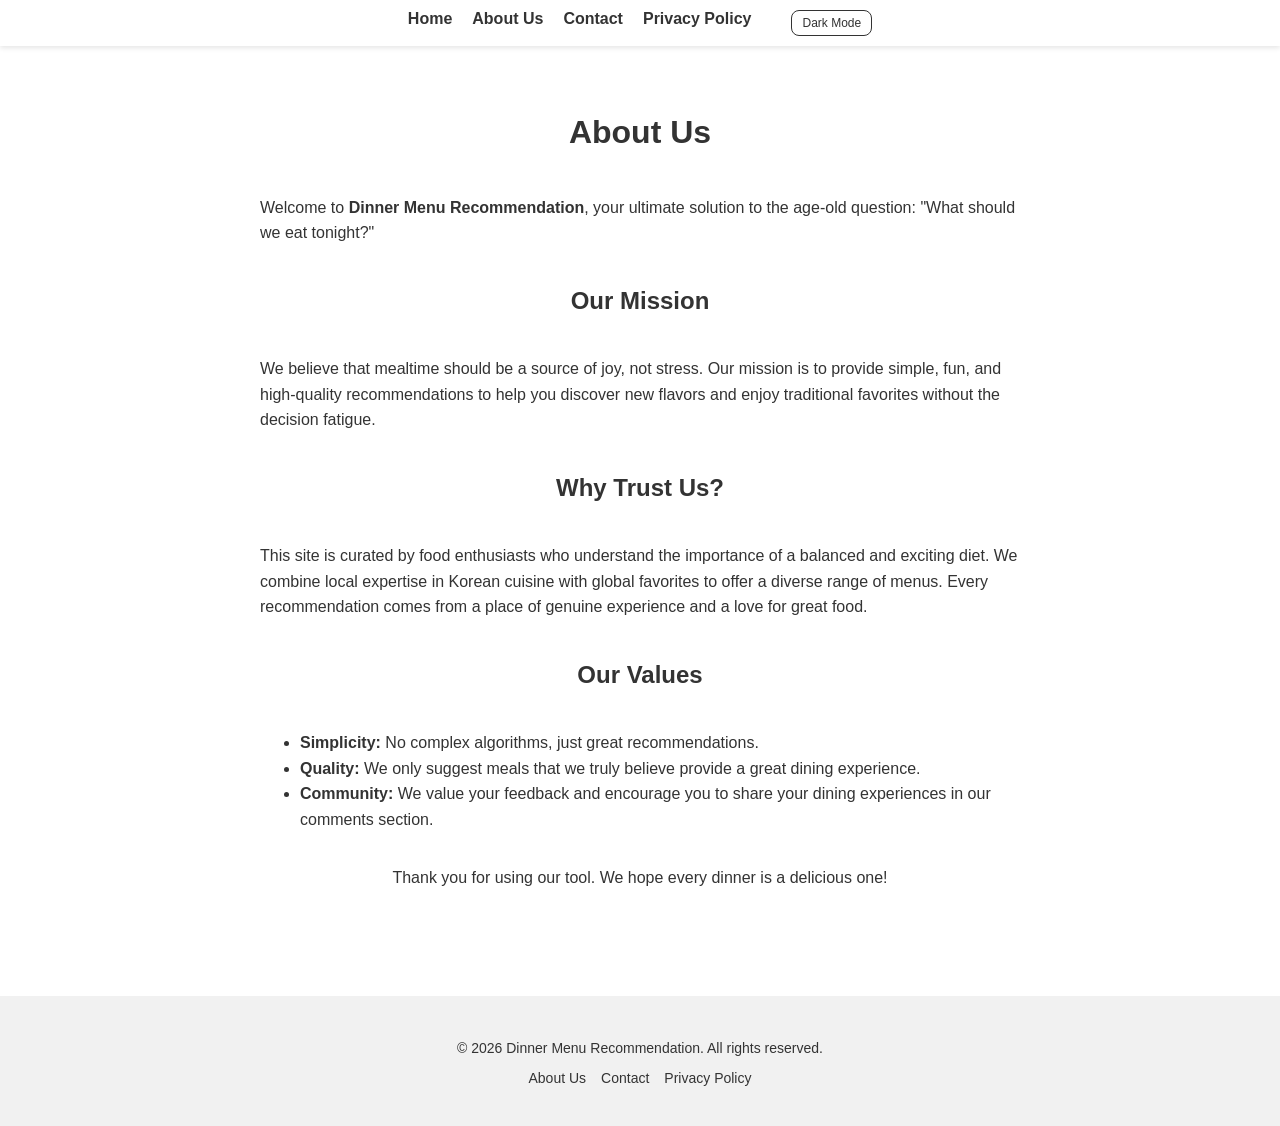
==== about.html @ 6bdd7a25 "Phase 1: Update site structure and add compliance pages for AdSense" ====
<!doctype html>
<html lang="en">
<head>
  <meta charset="UTF-8" />
  <meta name="viewport" content="width=device-width, initial-scale=1.0" />
  <title>About Us - Dinner Menu Recommendation</title>
  <link href='/style.css' rel='stylesheet'>
</head>
<body>
  <header>
    <nav>
      <ul>
        <li><a href="/">Home</a></li>
        <li><a href="/about.html">About Us</a></li>
        <li><a href="/contact.html">Contact</a></li>
        <li><a href="/privacy.html">Privacy Policy</a></li>
        <li id="theme-toggle">
          <button id="toggle-btn" onclick="toggleTheme()">Dark Mode</button>
        </li>
      </ul>
    </nav>
  </header>

  <main class="content-page">
    <h1>About Us</h1>
    <p>Welcome to <strong>Dinner Menu Recommendation</strong>, your ultimate solution to the age-old question: "What should we eat tonight?"</p>
    
    <h2>Our Mission</h2>
    <p>We believe that mealtime should be a source of joy, not stress. Our mission is to provide simple, fun, and high-quality recommendations to help you discover new flavors and enjoy traditional favorites without the decision fatigue.</p>

    <h2>Why Trust Us?</h2>
    <p>This site is curated by food enthusiasts who understand the importance of a balanced and exciting diet. We combine local expertise in Korean cuisine with global favorites to offer a diverse range of menus. Every recommendation comes from a place of genuine experience and a love for great food.</p>

    <h2>Our Values</h2>
    <ul>
      <li><strong>Simplicity:</strong> No complex algorithms, just great recommendations.</li>
      <li><strong>Quality:</strong> We only suggest meals that we truly believe provide a great dining experience.</li>
      <li><strong>Community:</strong> We value your feedback and encourage you to share your dining experiences in our comments section.</li>
    </ul>

    <p>Thank you for using our tool. We hope every dinner is a delicious one!</p>
  </main>

  <footer>
    <p>&copy; 2026 Dinner Menu Recommendation. All rights reserved.</p>
    <ul>
      <li><a href="/about.html">About Us</a></li>
      <li><a href="/contact.html">Contact</a></li>
      <li><a href="/privacy.html">Privacy Policy</a></li>
    </ul>
  </footer>

  <script defer type="text/javascript" src="/main.js"></script>
</body>
</html>
---- style.css ----
:root {
  --bg-color: #ffffff;
  --text-color: #333333;
  --card-bg: #f8f9fa;
  --button-bg: #ff6b6b;
  --button-text: #ffffff;
  --input-bg: #ffffff;
  --input-border: #cccccc;
  --nav-bg: #ffffff;
  --footer-bg: #f1f1f1;
}

[data-theme='dark'] {
  --bg-color: #1a1a1a;
  --text-color: #f0f0f0;
  --card-bg: #2d2d2d;
  --button-bg: #fa5252;
  --input-bg: #333333;
  --input-border: #444444;
  --nav-bg: #2d2d2d;
  --footer-bg: #111111;
}

body {
  font-family: 'Segoe UI', Tahoma, Geneva, Verdana, sans-serif;
  display: flex;
  flex-direction: column;
  align-items: center;
  justify-content: flex-start;
  min-height: 100vh;
  margin: 0;
  padding: 0;
  background-color: var(--bg-color);
  color: var(--text-color);
  transition: background-color 0.3s, color 0.3s;
  text-align: center;
}

/* Header & Navigation */
header {
  width: 100%;
  background-color: var(--nav-bg);
  box-shadow: 0 2px 5px rgba(0,0,0,0.1);
  position: sticky;
  top: 0;
  z-index: 1000;
  padding: 10px 0;
}

nav ul {
  list-style: none;
  padding: 0;
  margin: 0;
  display: flex;
  justify-content: center;
  gap: 20px;
}

nav a {
  text-decoration: none;
  color: var(--text-color);
  font-weight: bold;
  font-size: 16px;
  transition: color 0.2s;
}

nav a:hover {
  color: var(--button-bg);
}

main {
  flex: 1;
  width: 100%;
  display: flex;
  flex-direction: column;
  align-items: center;
  padding: 40px 20px;
  box-sizing: border-box;
}

h1, h2 {
  margin-bottom: 20px;
}

#menu-display {
  background-color: var(--card-bg);
  padding: 30px;
  border-radius: 15px;
  box-shadow: 0 4px 15px rgba(0,0,0,0.1);
  margin-bottom: 30px;
  min-width: 300px;
  max-width: 600px;
  transition: background-color 0.3s;
}

#menu-text {
  font-size: 24px;
  font-weight: bold;
  margin: 0;
}

button {
  padding: 12px 25px;
  font-size: 18px;
  cursor: pointer;
  background-color: var(--button-bg);
  color: var(--button-text);
  border: none;
  border-radius: 8px;
  transition: transform 0.1s, opacity 0.2s, background-color 0.3s;
  box-shadow: 0 4px 6px rgba(0,0,0,0.1);
}

button:hover {
  opacity: 0.9;
  transform: translateY(-2px);
}

button:active {
  transform: translateY(0);
}

#theme-toggle {
  margin-left: 20px;
}

#toggle-btn {
  background-color: transparent;
  color: var(--text-color);
  border: 1px solid var(--text-color);
  padding: 5px 10px;
  font-size: 12px;
  box-shadow: none;
}

#toggle-btn:hover {
  background-color: var(--text-color);
  color: var(--bg-color);
}

/* Partnership Form Styles */
#partnership {
  width: 90%;
  max-width: 500px;
  margin-top: 20px;
}

#form-container {
  background-color: var(--card-bg);
  padding: 30px;
  border-radius: 15px;
  box-shadow: 0 4px 15px rgba(0,0,0,0.1);
  text-align: left;
}

.form-group {
  margin-bottom: 20px;
}

.form-group label {
  display: block;
  margin-bottom: 8px;
  font-weight: bold;
}

.form-group input, 
.form-group textarea {
  width: 100%;
  padding: 12px;
  border: 1px solid var(--input-border);
  border-radius: 8px;
  background-color: var(--input-bg);
  color: var(--text-color);
  font-size: 16px;
  box-sizing: border-box;
}

.form-group input:focus, 
.form-group textarea:focus {
  outline: none;
  border-color: var(--button-bg);
}

#partnership button {
  width: 100%;
}

/* Comments Section Styles */
#comments {
  width: 90%;
  max-width: 800px;
  margin-top: 20px;
  padding-bottom: 50px;
  text-align: left;
}

#comments h2 {
  text-align: center;
}

#disqus_thread {
  background-color: var(--card-bg);
  padding: 20px;
  border-radius: 15px;
  transition: background-color 0.3s;
}

/* Footer Styles */
footer {
  width: 100%;
  background-color: var(--footer-bg);
  padding: 30px 0;
  margin-top: 50px;
  font-size: 14px;
}

footer ul {
  list-style: none;
  padding: 0;
  margin: 10px 0;
  display: flex;
  justify-content: center;
  gap: 15px;
}

footer a {
  text-decoration: none;
  color: var(--text-color);
}

footer a:hover {
  text-decoration: underline;
}

/* Static Pages Styles */
.content-page {
  max-width: 800px;
  text-align: left;
  line-height: 1.6;
}

.content-page h1 {
  text-align: center;
}
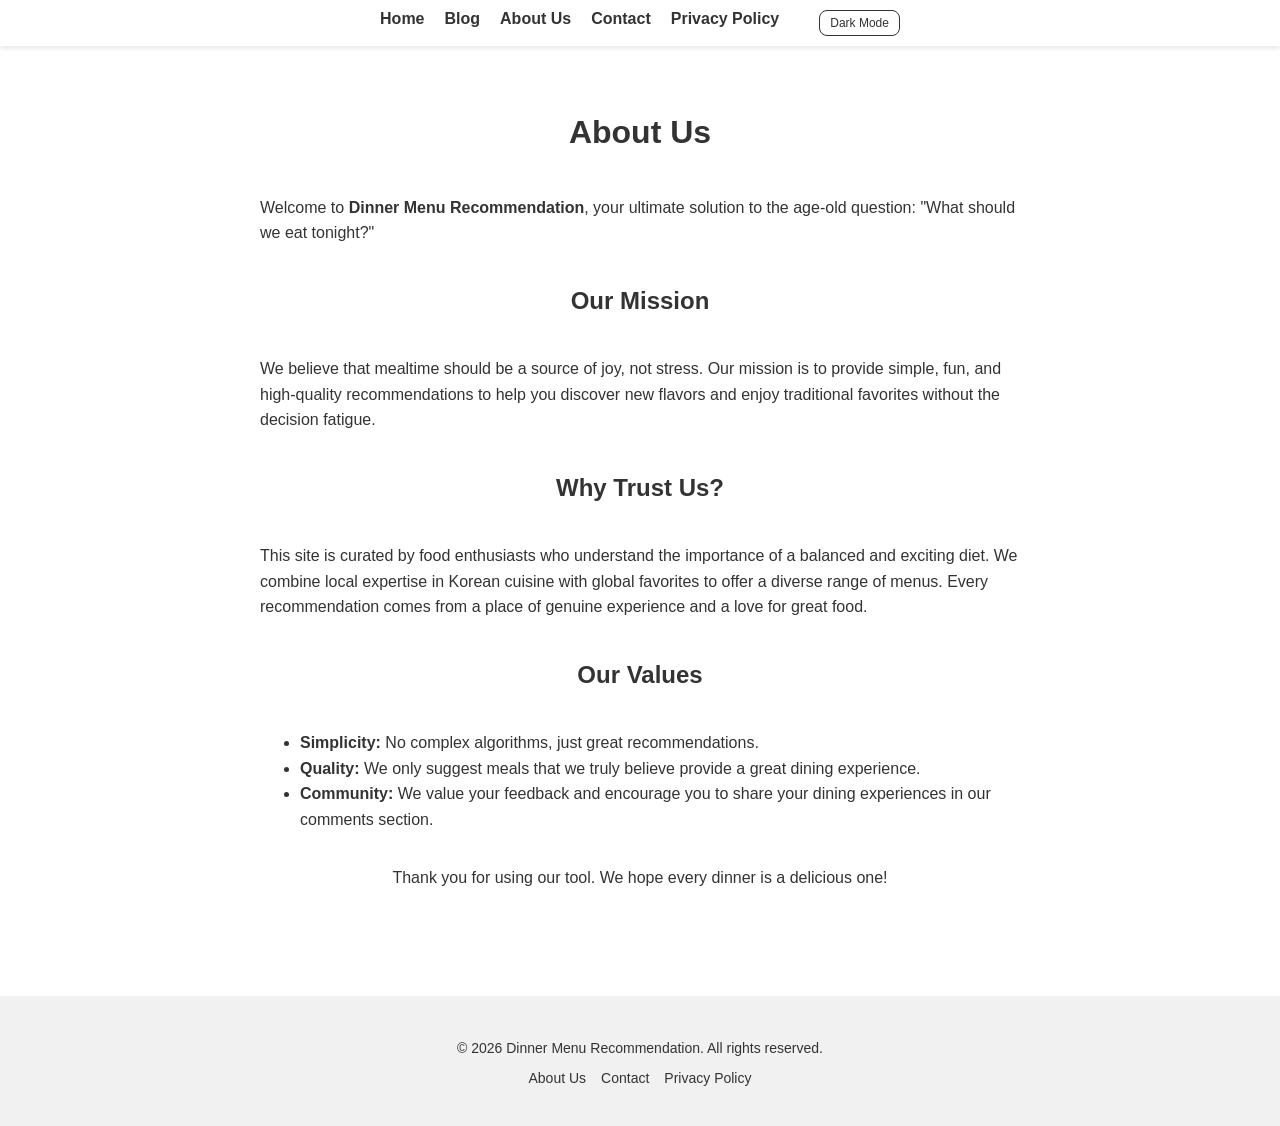
==== commit 36954ebf: "Phase 2: Add blog section and high-quality original content for AdSense approval" ====
--- a/about.html
+++ b/about.html
@@ -11,6 +11,7 @@
     <nav>
       <ul>
         <li><a href="/">Home</a></li>
+        <li><a href="/blog.html">Blog</a></li>
         <li><a href="/about.html">About Us</a></li>
         <li><a href="/contact.html">Contact</a></li>
         <li><a href="/privacy.html">Privacy Policy</a></li>
